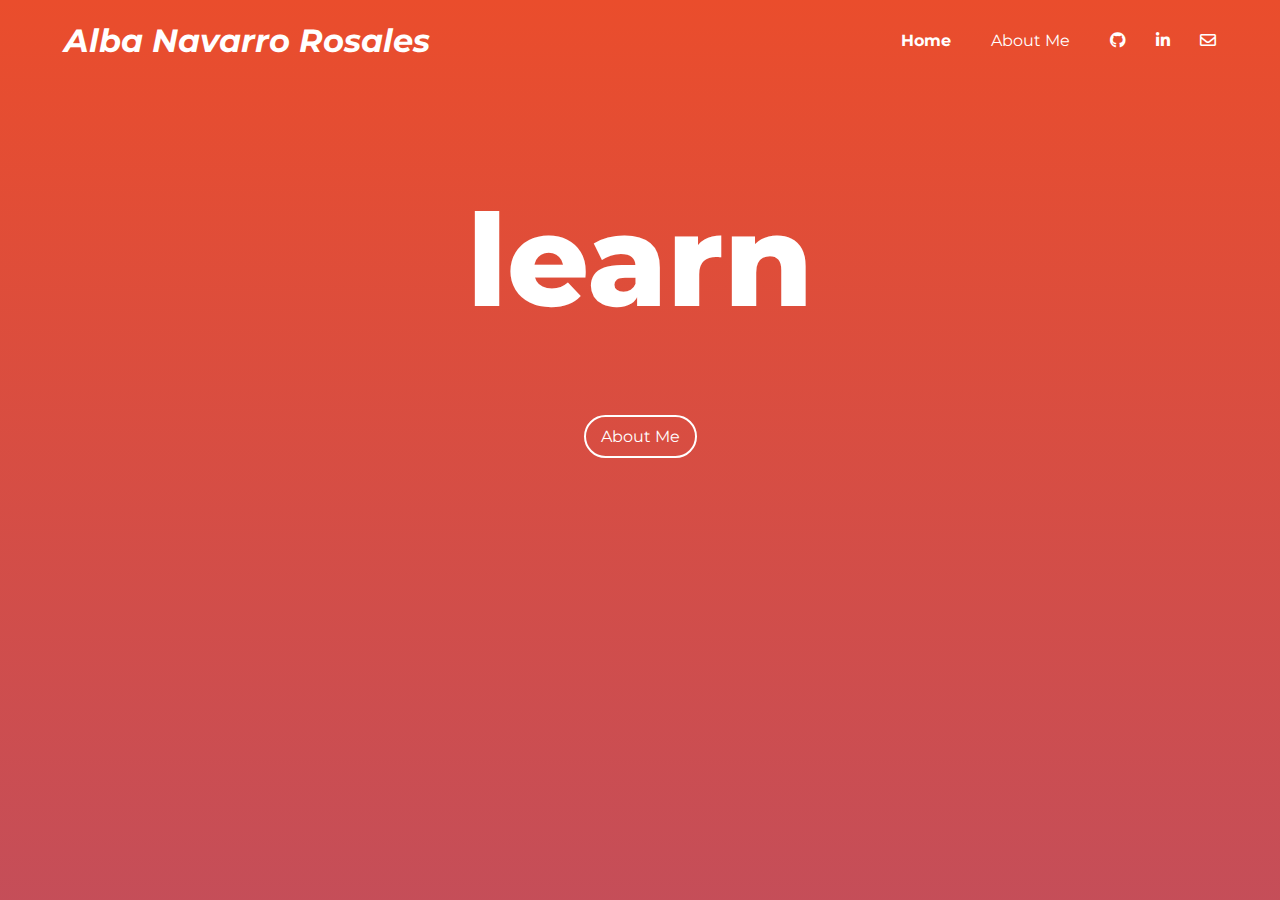
==== index.html @ cf0257d8 "Added GitHub, LinkedIn and E-Mail icons" ====
<!DOCTYPE html>
<html lang="en">
    <head>
        <meta charset="utf-8">
        <link rel="stylesheet" href="styles/landing_page.css">
        <link href="https://fonts.googleapis.com/css?family=Montserrat:400,400i,700,700i&display=swap" rel="stylesheet">
        <link rel="shortcut icon" type="image/png" href="img/favicon.png">
        <meta name="viewport" content="width=device-width, initial-scale=1, shrink-to-fit=no">
        <link rel="stylesheet" href="https://use.fontawesome.com/releases/v5.0.7/css/all.css">
        <title>Home | Alba NR</title>
    </head>
    <body>
        <div class="background">
            <div class="header">
                <div class="inner_header">
                    <div class="logo_container">
                        <h1>Alba Navarro Rosales</h1>
                    </div>

                    <ul class="navigation">
                        <a href="index.html" class="active"><li>Home</li></a>
                        <a href="aboutme.html"><li>About Me</li></a>
                        <a href="https://github.com/Alba-NR" class="icon"><li><i class="fab fa-github"></i></li></a>
                        <a href="https://www.linkedin.com/in/alba-nr" class="icon"><li><i class="fab fa-linkedin-in"></i></li></a>
                        <a href="mailto:alba.navarro.ros@gmail.com" class="icon"><li><i class="far fa-envelope"></i></i></li></a>
                    </ul>
                </div>
            </div>
            <div class="motto">
                <div class="motto_text"></div>
                <a href="aboutme.html"><div class="round_button">About Me</div></a>
            </div>
        </div>
    </body>
</html>
---- styles/landing_page.css ----
*{
    margin: 0;
    padding: 0;
    list-style: none;
    text-decoration: none;
    font-family: 'Montserrat', sans-serif;
}

/* background -- gradient animation */
.background{
    width: 100vw;
    height: 100vh;
    background: linear-gradient(180deg, #ea4d2c, #5650de);
    background-size: 400% 400%;                     /* 400% horiz and vert -- for animation */
    animation: gradientChange 12s ease infinite;    /* background gradient animation */
    overflow: hidden;
}

/* defining background gradient animation */
@keyframes gradientChange{
    0%{
        background-position: 46% 0%;
    }
    50%{
        background-position: 52% 100%;
    }
    100%{
        /* same as 0% so that it goes smoothly back to the starting colour*/
        background-position: 47% 0%;
    }

}

/* top header */
.header{
    width: 100%;
    height: 80px;
    display: flex;
    justify-content: space-between;
    align-items: center;
}

/* so that header adapts if window size is smaller */
@media (max-width: flex){
    .header{
        flex-direction: column;
        align-items: flex-start;
    }
}

/* section of header with content */
.inner_header{
    width: 90%;
    height: 100%;
    display: block;
    margin: 0 auto;    
}

.logo_container{
    height: 100%;
    display: table;
    float: left;
}

.logo_container h1{
    height: 100%;
    display: table-cell;
    vertical-align: middle;
    font-style: italic;
    font-weight: 700;
    color: #ffffff;  
}

/* header's nav bar */
.navigation{
    float: right;
    height: 100%;
}

/* items in header's nav bar */
.navigation a{
    height: 100%;
    display: table;
    float: left;
    padding: 0 20px;
}

.navigation .icon{
    padding-right: 10px;
}

.navigation a:last-child{
    padding-right: 0;
}

.navigation a li{
    display: table-cell;
    vertical-align: middle;
    height: 100%;
    color: white;
}

.navigation .active{    
    font-weight: bold; /* to visually'indicate' which page the user is on*/
}

.navigation a:hover{
    text-decoration: underline;
    text-decoration-color: rgba(255, 173, 125, 0.2);
    text-decoration-style: solid;
}

/* img and button */
.motto{
    height: 80vh;
    vertical-align: middle;
    text-align: center;
}
.motto_text{
    font-size: 128px;
    font-size: 10vw;
    font-weight: 800;
    color: white;
    vertical-align: middle;
    text-align: center;
    margin: 8% 0 6% 0;
}

.motto_text::after{
    content: "learn";
    animation: change_word 6s linear infinite alternate;
}
@keyframes change_word{
    0% {
        content: "learn";
    }
    33% {
        content: "explore";
    }
    66% {
        content: "create";
    }
}

/* the round button */
.motto .round_button{
    width: auto;
    padding: 10px 15px;
    display: inline-block;
    color: white;
    border: 2px solid white;
    border-radius: 25px;
    transition-duration: 0.2s;
}
/* add drop shadow when hovering on button */
.motto .round_button:hover {
    background-color: white;
    color:#6b46c2; /* 5650de */
    box-shadow: 0 12px 16px 0 rgba(0,0,0,0.24), 0 17px 50px 0 rgba(0,0,0,0.19);
}
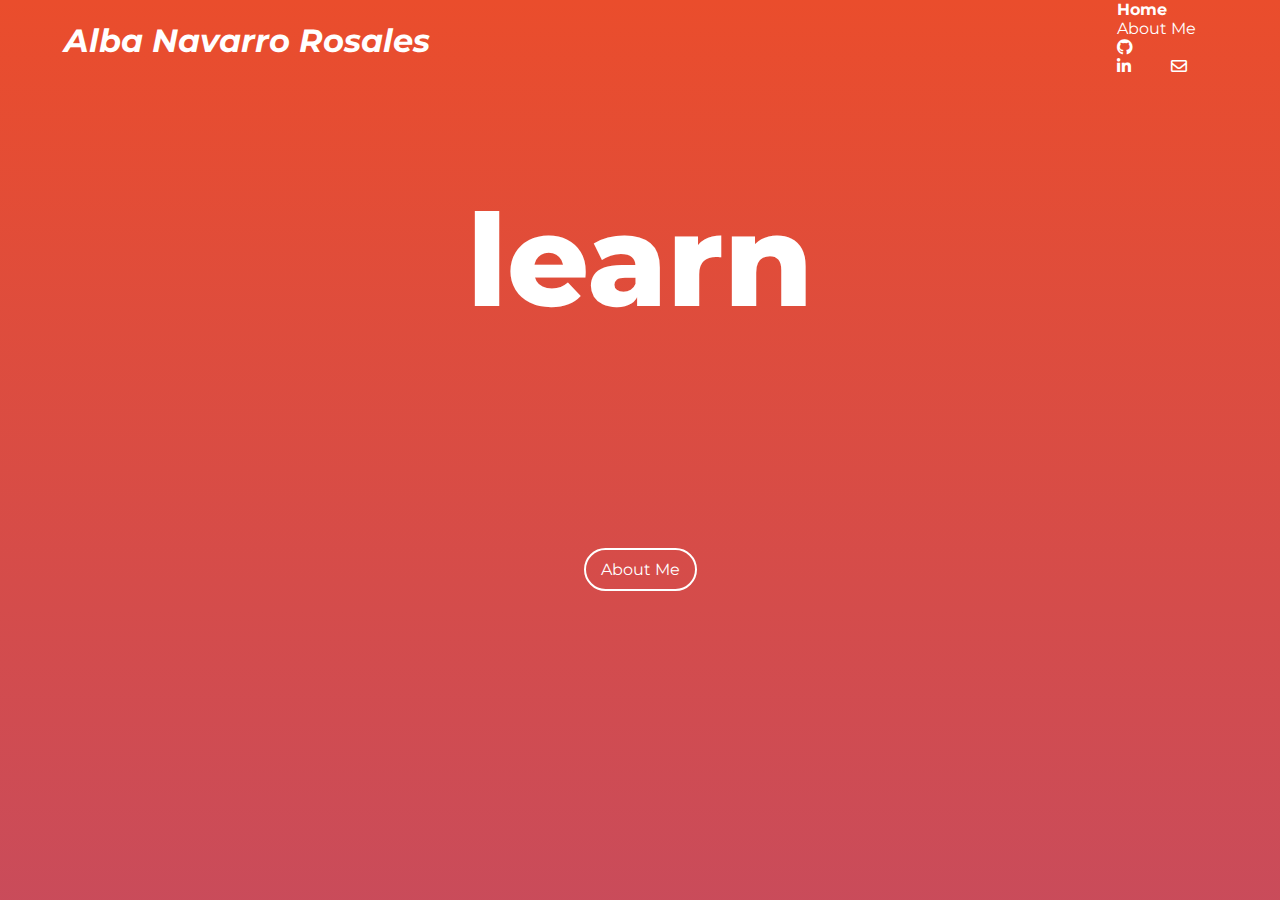
==== commit 033bd963: "Worked on making nav bar responsive" ====
--- a/index.html
+++ b/index.html
@@ -17,13 +17,18 @@
                         <h1>Alba Navarro Rosales</h1>
                     </div>
 
+                    <input type="checkbox" id="check_box">
+                    <label for="check_box" class="check_button">
+                        <i class="fas fa-bars"></i>
+                    </label>
+
                     <ul class="navigation">
-                        <a href="index.html" class="active"><li>Home</li></a>
-                        <a href="aboutme.html"><li>About Me</li></a>
-                        <a href="https://github.com/Alba-NR" class="icon"><li><i class="fab fa-github"></i></li></a>
-                        <a href="https://www.linkedin.com/in/alba-nr" class="icon"><li><i class="fab fa-linkedin-in"></i></li></a>
-                        <a href="mailto:alba.navarro.ros@gmail.com" class="icon"><li><i class="far fa-envelope"></i></i></li></a>
-                    </ul>
+                        <li><a href="index.html" class="active">Home</a></li>
+                        <li><a href="aboutme.html">About Me</a></li>
+                        <li class="icon"><a href="https://github.com/Alba-NR" target="_blank"><i class="fab fa-github"></i></a></li>
+                        <li class="icon"><a href="https://www.linkedin.com/in/alba-nr" target="_blank"><i class="fab fa-linkedin-in"></i></a></li>
+                        <li class="icon"><a href="mailto:alba.navarro.ros@gmail.com"><i class="far fa-envelope"></i></i></a></li>
+                    </ul>   
                 </div>
             </div>
             <div class="motto">
--- a/styles/landing_page.css
+++ b/styles/landing_page.css
@@ -10,7 +10,7 @@
 .background{
     width: 100vw;
     height: 100vh;
-    background: linear-gradient(180deg, #ea4d2c, #5650de);
+    background: linear-gradient(180deg, #ea4d2c, #6847E5);
     background-size: 400% 400%;                     /* 400% horiz and vert -- for animation */
     animation: gradientChange 12s ease infinite;    /* background gradient animation */
     overflow: hidden;
@@ -40,14 +40,6 @@
     align-items: center;
 }
 
-/* so that header adapts if window size is smaller */
-@media (max-width: flex){
-    .header{
-        flex-direction: column;
-        align-items: flex-start;
-    }
-}
-
 /* section of header with content */
 .inner_header{
     width: 90%;
@@ -85,15 +77,16 @@
     padding: 0 20px;
 }
 
+
+.navigation li:last-child{
+    padding-right: 0;
+}
+
 .navigation .icon{
     padding-right: 10px;
 }
 
-.navigation a:last-child{
-    padding-right: 0;
-}
-
-.navigation a li{
+.navigation li a{
     display: table-cell;
     vertical-align: middle;
     height: 100%;
@@ -104,15 +97,71 @@
     font-weight: bold; /* to visually'indicate' which page the user is on*/
 }
 
-.navigation a:hover{
+.navigation li a:hover{
+    cursor: pointer;
     text-decoration: underline;
     text-decoration-color: rgba(255, 173, 125, 0.2);
     text-decoration-style: solid;
 }
 
-/* img and button */
+/* responsive nav bar... for smaller window size */
+.check_button{
+    font-size: 30px;
+    color: white;
+    float: right;
+    line-height: 80px;
+    margin-right: 20px;
+    cursor: pointer;
+    display: none;
+}
+.check_button:hover{
+    text-shadow: 0px 0px 10px #1c1520;
+}
+#check_box{
+    display: none;
+}
+
+/* changing to 3-line button, nav bar when pressed*/
+@media (max-width: 858px){
+    .check_button{
+        display: block;
+    }
+    .navigation{
+        position: fixed;
+        width: 100%;
+        height: 100vh;
+        background: rgb(240, 240, 240);
+        top: 80px;
+        left: -100%; /* out of view, when button is clicked -> will 'slide in' */
+        text-align: center;
+        transition: all 0.5s;
+        display: block;
+    }
+    .navigation li{
+        margin: 40px 20% 0 10%;
+        display: inline-block;
+        clear: both;
+        height: auto;
+        line-height: 30px;
+        font-size: 20px;
+    }
+    .navigation li a{
+        color: #6847E5;
+    }
+    .navigation li a:hover{
+        cursor:pointer;
+        color: #ED5565;
+    }
+    /* button is clicked */
+    #check_box:checked ~ .navigation{
+        left: 0%;
+    }
+}
+
+/* text and button */
 .motto{
     height: 80vh;
+    display: grid;
     vertical-align: middle;
     text-align: center;
 }
@@ -123,7 +172,7 @@
     color: white;
     vertical-align: middle;
     text-align: center;
-    margin: 8% 0 6% 0;
+    margin: 8% 0 0 0;
 }
 
 .motto_text::after{
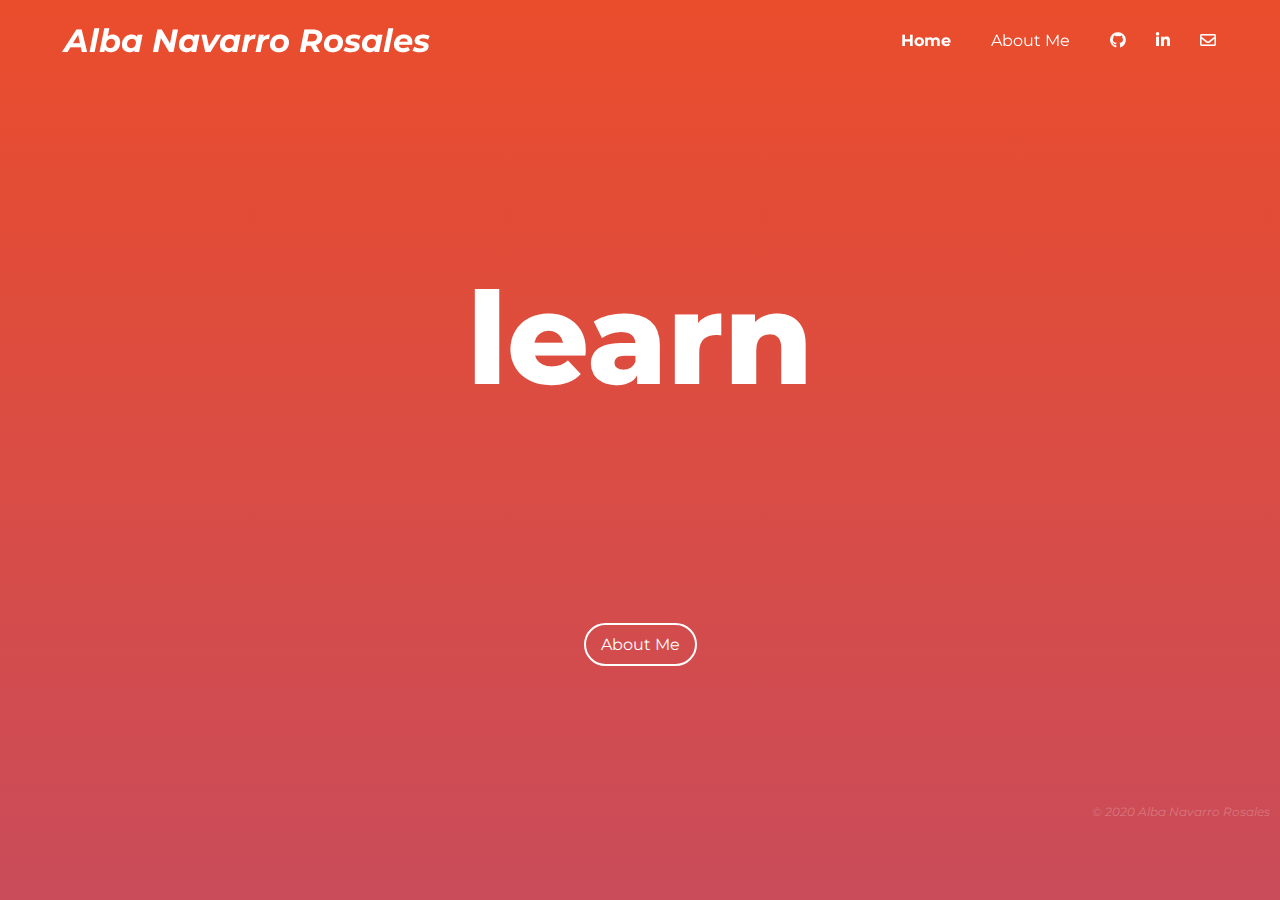
==== commit 6a807202: "Added footer. Fixed overflow :)" ====
--- a/index.html
+++ b/index.html
@@ -35,6 +35,10 @@
                 <div class="motto_text"></div>
                 <a href="aboutme.html"><div class="round_button">About Me</div></a>
             </div>
+
+            <footer>
+                <p>&copy; 2020 Alba Navarro Rosales</p>
+            </footer>
         </div>
     </body>
 </html>
--- a/styles/landing_page.css
+++ b/styles/landing_page.css
@@ -33,8 +33,12 @@
 
 /* top header */
 .header{
+    position: fixed;
+    left: 0;
+    top: 0;
     width: 100%;
     height: 80px;
+    z-index: 10;
     display: flex;
     justify-content: space-between;
     align-items: center;
@@ -70,14 +74,13 @@
 }
 
 /* items in header's nav bar */
-.navigation a{
+.navigation li{
     height: 100%;
     display: table;
     float: left;
     padding: 0 20px;
 }
 
-
 .navigation li:last-child{
     padding-right: 0;
 }
@@ -99,9 +102,7 @@
 
 .navigation li a:hover{
     cursor: pointer;
-    text-decoration: underline;
-    text-decoration-color: rgba(255, 173, 125, 0.2);
-    text-decoration-style: solid;
+    opacity: 0.7;
 }
 
 /* responsive nav bar... for smaller window size */
@@ -115,14 +116,17 @@
     display: none;
 }
 .check_button:hover{
-    text-shadow: 0px 0px 10px #1c1520;
+    text-shadow: 0px 0px 10px #1c15207e;
 }
 #check_box{
     display: none;
 }
 
-/* changing to 3-line button, nav bar when pressed*/
+/* small screen size: changing to 3-line button, nav bar when pressed*/
 @media (max-width: 858px){
+    .logo_container h1{
+        font-size: 24px;
+    }
     .check_button{
         display: block;
     }
@@ -130,7 +134,7 @@
         position: fixed;
         width: 100%;
         height: 100vh;
-        background: rgb(240, 240, 240);
+        background: rgb(39, 39, 39); /*rgba(0,0,0,0.5);*/
         top: 80px;
         left: -100%; /* out of view, when button is clicked -> will 'slide in' */
         text-align: center;
@@ -145,12 +149,9 @@
         line-height: 30px;
         font-size: 20px;
     }
-    .navigation li a{
-        color: #6847E5;
-    }
     .navigation li a:hover{
-        cursor:pointer;
         color: #ED5565;
+        opacity: 1;
     }
     /* button is clicked */
     #check_box:checked ~ .navigation{
@@ -158,21 +159,27 @@
     }
 }
 
+@media (max-width: 400px){
+    .logo_container h1{
+        font-size: 16px;
+    }
+}
+
 /* text and button */
 .motto{
+    position: relative;
+    top: 80px;
     height: 80vh;
     display: grid;
+    text-align: center;
+}
+.motto_text{
+    font-size: 10vw;
+    font-weight: 800;
+    color: white;
     vertical-align: middle;
     text-align: center;
-}
-.motto_text{
-    font-size: 128px;
-    font-size: 10vw;
-    font-weight: 800;
-    color: white;
-    vertical-align: middle;
-    text-align: center;
-    margin: 8% 0 0 0;
+    margin: 20vh 0 8vh 0;
 }
 
 .motto_text::after{
@@ -207,3 +214,15 @@
     color:#6b46c2; /* 5650de */
     box-shadow: 0 12px 16px 0 rgba(0,0,0,0.24), 0 17px 50px 0 rgba(0,0,0,0.19);
 }
+
+/* simple footer */
+footer{
+    position: relative;
+    margin: 80px 10px 0 0;
+    padding: 4px 0 2px 0;
+    font-size: 0.75rem;
+    color: rgba(255, 255, 255, 0.25);
+    text-align: right;
+    vertical-align: center;
+    font-style: italic;
+}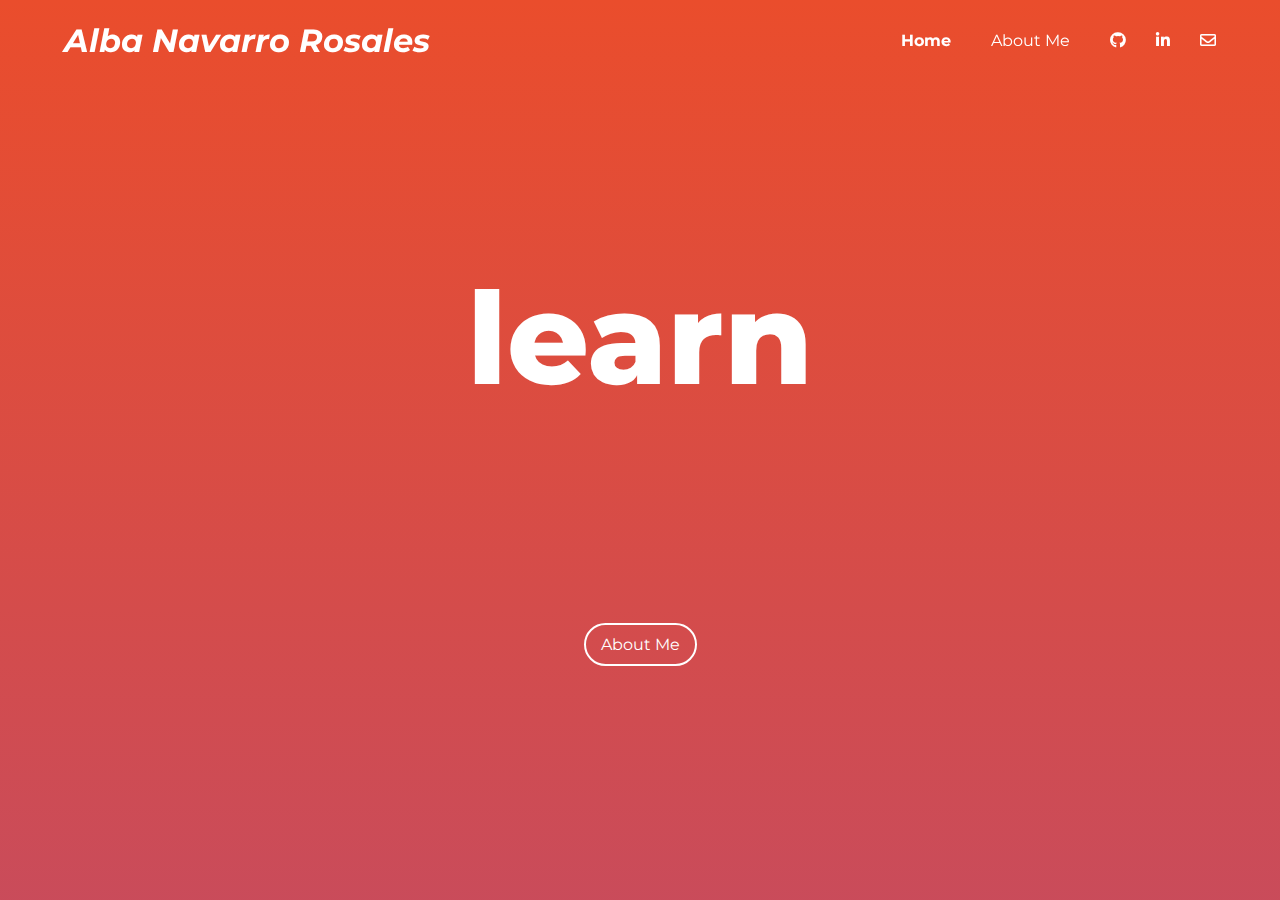
==== commit 6f49a390: "Some tweaks" ====
--- a/index.html
+++ b/index.html
@@ -35,10 +35,12 @@
                 <div class="motto_text"></div>
                 <a href="aboutme.html"><div class="round_button">About Me</div></a>
             </div>
-
+            
+            <!--
             <footer>
                 <p>&copy; 2020 Alba Navarro Rosales</p>
             </footer>
+            -->
         </div>
     </body>
 </html>
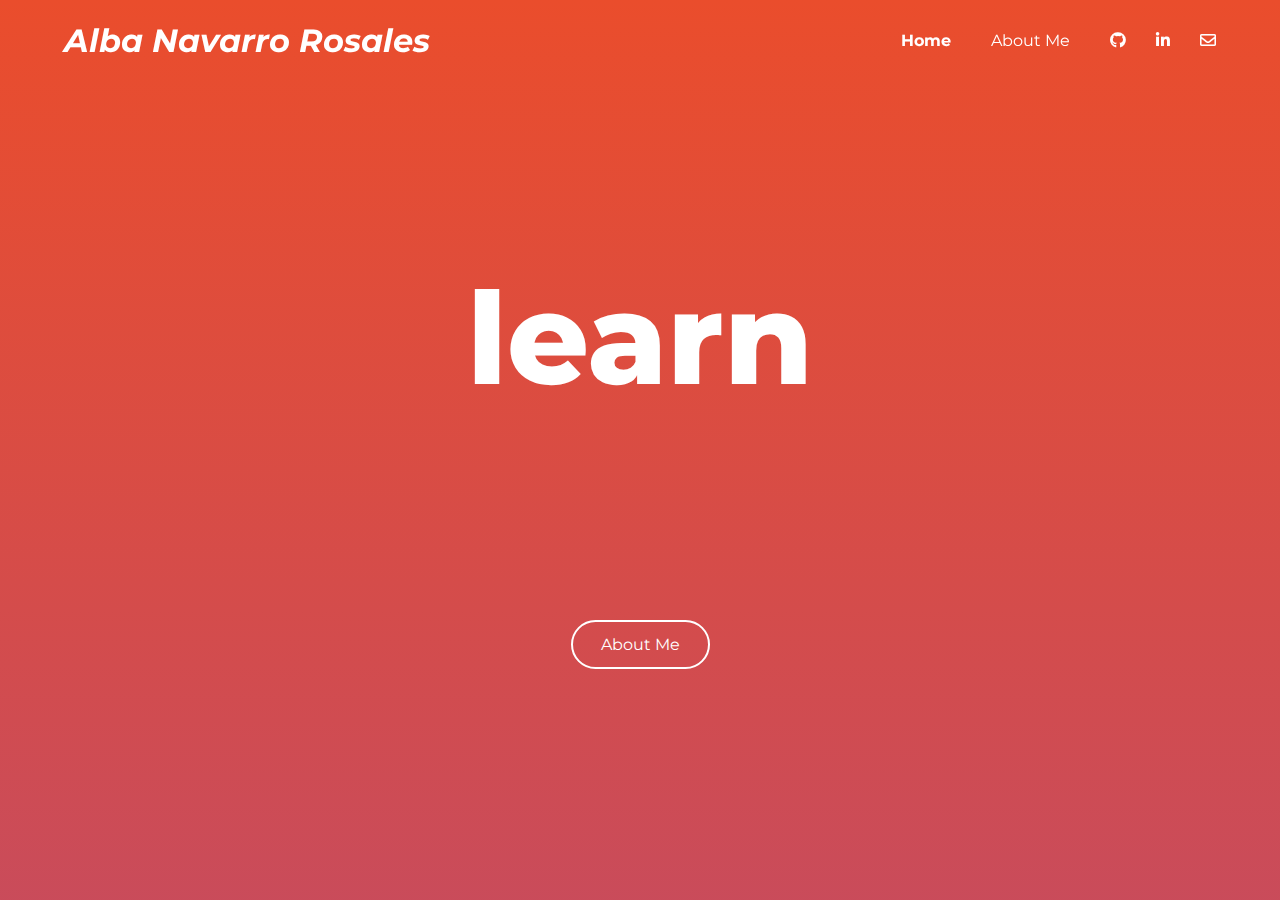
==== commit 87d54f32: "Fix About Me button link in landing page" ====
--- a/index.html
+++ b/index.html
@@ -8,13 +8,23 @@
         <meta name="viewport" content="width=device-width, initial-scale=1, shrink-to-fit=no">
         <link rel="stylesheet" href="https://use.fontawesome.com/releases/v5.0.7/css/all.css">
         <title>Home | Alba NR</title>
+        
+        <!-- Global site tag (gtag.js) - Google Analytics -->
+        <script async src="https://www.googletagmanager.com/gtag/js?id=G-VPP8T08QNG"></script>
+        <script>
+            window.dataLayer = window.dataLayer || [];
+            function gtag(){dataLayer.push(arguments);}
+            gtag('js', new Date());
+
+            gtag('config', 'G-VPP8T08QNG');
+        </script>
     </head>
     <body>
         <div class="background">
             <div class="header">
                 <div class="inner_header">
                     <div class="logo_container">
-                        <h1>Alba Navarro Rosales</h1>
+                        <h1><a href="index.html">Alba Navarro Rosales</a></h1>
                     </div>
 
                     <input type="checkbox" id="check_box">
@@ -32,8 +42,32 @@
                 </div>
             </div>
             <div class="motto">
-                <div class="motto_text"></div>
-                <a href="aboutme.html"><div class="round_button">About Me</div></a>
+                <div class="motto_text" id="motto_words"> </div>
+
+                <script>
+                    // word animation in JS (initial attempt 13/10/2021)
+                    // for compat with browsers other than chrome
+                    let start = Date.now(); // remember start time
+
+                    let timer = setInterval(function() {
+                        // time passed from start
+                        let timePassed = Date.now() - start;
+
+                        // draw the animation at the moment timePassed
+                        draw(timePassed);
+
+                    }, 1); // repaint anim frame every 1ms
+
+                    const mottoWords = ["learn", "explore", "create"];
+                    function draw(timePassed) {
+                        // convert ms -> s, make anim x2 longer, floor, then get mod 3 to use as index for word
+                        let ix = Math.floor(timePassed / 2000) % 3;
+                        // update text
+                        document.getElementById("motto_words").textContent = mottoWords[ix];
+                    }
+                </script>
+
+                <div><a href="aboutme.html"><div class="round_button">About Me</div></a></div>
             </div>
             
             <!--
--- a/styles/landing_page.css
+++ b/styles/landing_page.css
@@ -6,11 +6,19 @@
     font-family: 'Montserrat', sans-serif;
 }
 
+:root {
+    --orange-red: #EA4D2C;
+    --soft-red: #ED5565;
+    --purple: #6847E5;
+    --light-grey: #CCCCCC;
+    --dark-grey: #161616;
+}
+
 /* background -- gradient animation */
 .background{
     width: 100vw;
     height: 100vh;
-    background: linear-gradient(180deg, #ea4d2c, #6847E5);
+    background: linear-gradient(180deg, var(--orange-red), var(--purple));
     background-size: 400% 400%;                     /* 400% horiz and vert -- for animation */
     animation: gradientChange 12s ease infinite;    /* background gradient animation */
     overflow: hidden;
@@ -58,13 +66,13 @@
     float: left;
 }
 
-.logo_container h1{
+.logo_container h1, .logo_container h1 a{
     height: 100%;
     display: table-cell;
     vertical-align: middle;
     font-style: italic;
     font-weight: 700;
-    color: #ffffff;  
+    color: white;  
 }
 
 /* header's nav bar */
@@ -134,7 +142,7 @@
         position: fixed;
         width: 100%;
         height: 100vh;
-        background: rgb(39, 39, 39); /*rgba(0,0,0,0.5);*/
+        background: #F5F5F5;
         top: 80px;
         left: -100%; /* out of view, when button is clicked -> will 'slide in' */
         text-align: center;
@@ -149,8 +157,11 @@
         line-height: 30px;
         font-size: 20px;
     }
+    .navigation li a{
+        color: var(--purple);
+    }
     .navigation li a:hover{
-        color: #ED5565;
+        color: var(--soft-red);
         opacity: 1;
     }
     /* button is clicked */
@@ -180,28 +191,13 @@
     vertical-align: middle;
     text-align: center;
     margin: 20vh 0 8vh 0;
-}
-
-.motto_text::after{
-    content: "learn";
-    animation: change_word 6s linear infinite alternate;
-}
-@keyframes change_word{
-    0% {
-        content: "learn";
-    }
-    33% {
-        content: "explore";
-    }
-    66% {
-        content: "create";
-    }
+    content: "";
 }
 
 /* the round button */
 .motto .round_button{
     width: auto;
-    padding: 10px 15px;
+    padding: 13px 28px; /* 10px 15px; */
     display: inline-block;
     color: white;
     border: 2px solid white;
@@ -211,7 +207,7 @@
 /* add drop shadow when hovering on button */
 .motto .round_button:hover {
     background-color: white;
-    color:#6b46c2; /* 5650de */
+    color:var(--purple); /* 6b46c2 5650de */
     box-shadow: 0 12px 16px 0 rgba(0,0,0,0.24), 0 17px 50px 0 rgba(0,0,0,0.19);
 }
 
